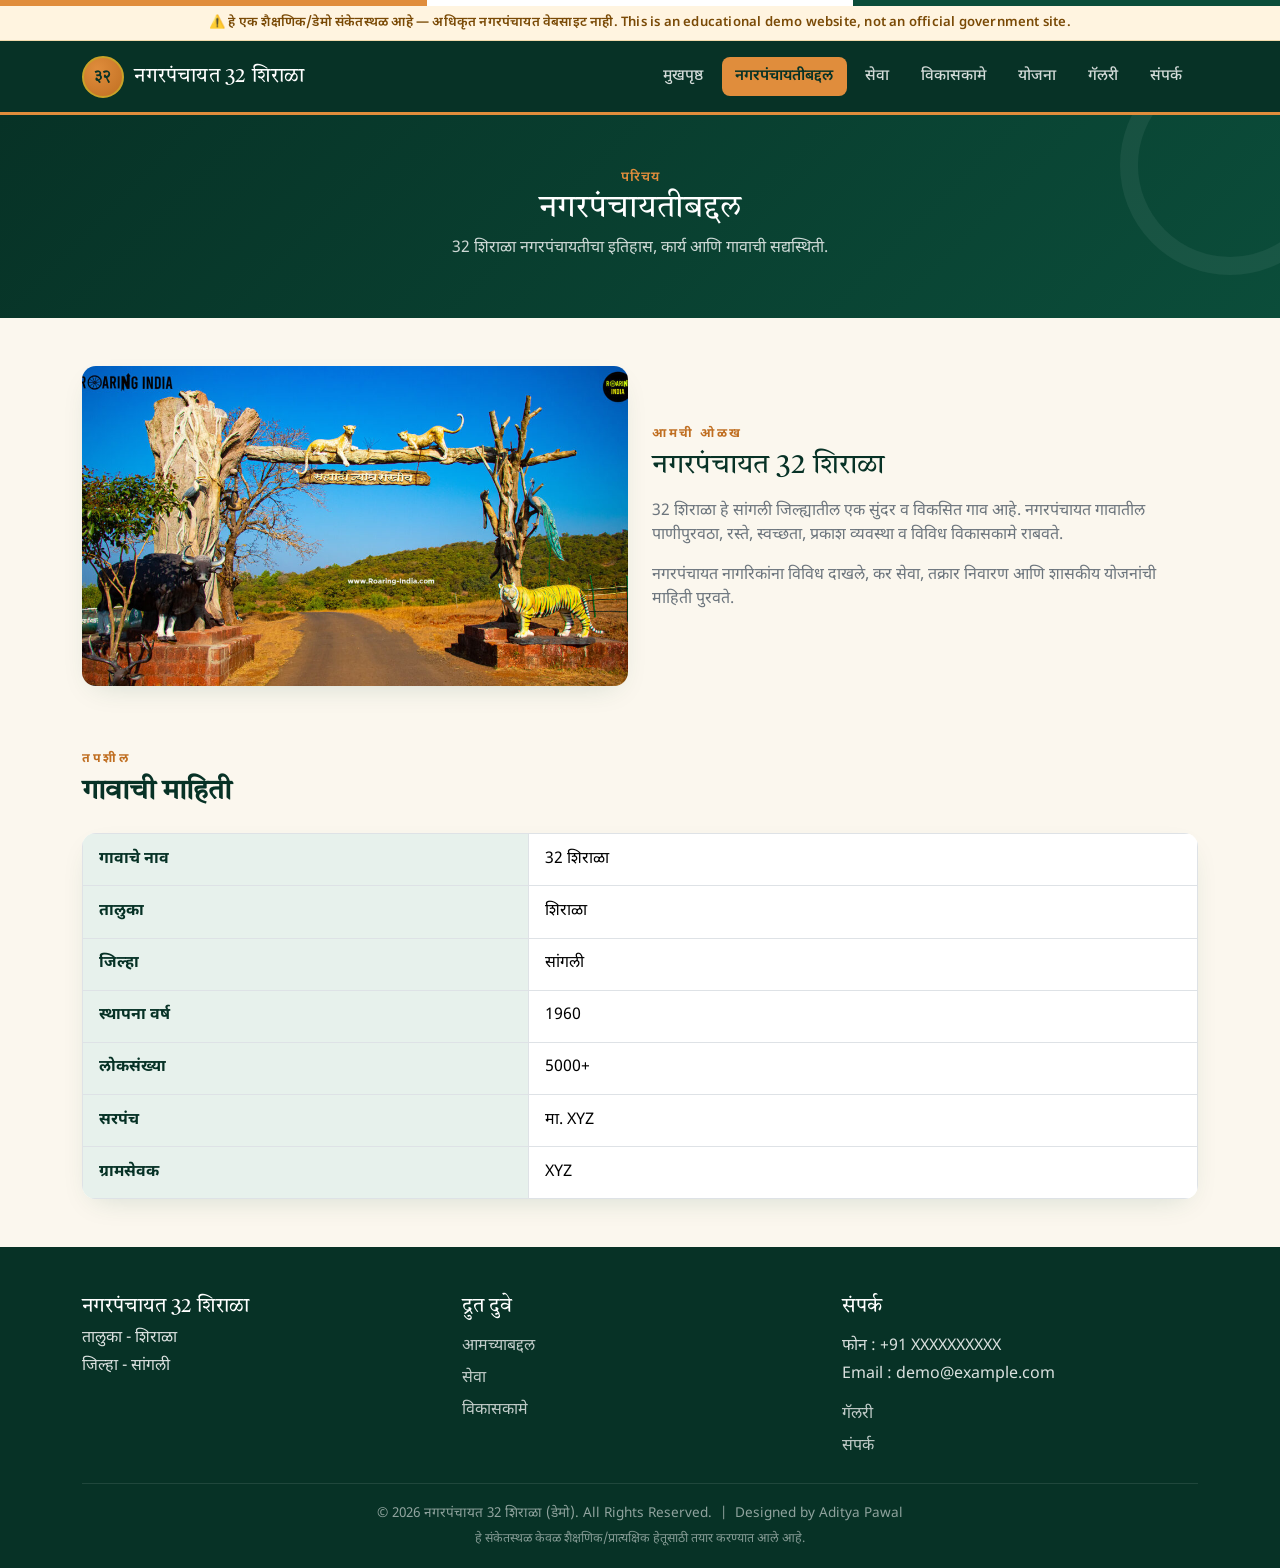
==== about.html @ 2fc0114a "Add files via upload" ====
<!DOCTYPE html>
<html lang="mr">
<head>
    <meta charset="UTF-8">
    <meta name="viewport" content="width=device-width, initial-scale=1.0">
    <meta name="robots" content="noindex, nofollow">
    <title>नगरपंचायतीबद्दल - नगरपंचायत 32 शिराळा</title>
    <link href="https://cdn.jsdelivr.net/npm/bootstrap@5.3.3/dist/css/bootstrap.min.css" rel="stylesheet">
    <link href="https://fonts.googleapis.com/css2?family=Tiro+Devanagari+Marathi&family=Noto+Sans+Devanagari:wght@400;500;600;700&display=swap" rel="stylesheet">
    <link href="css/common.css" rel="stylesheet">
    <link href="css/about.css" rel="stylesheet">
</head>
<body>
    <div class="tricolor-strip"></div>
    <div class="disclaimer-ribbon">⚠️ हे एक शैक्षणिक/डेमो संकेतस्थळ आहे — अधिकृत नगरपंचायत वेबसाइट नाही. This is an educational demo website, not an official government site.</div>
    <nav class="navbar navbar-expand-lg np-navbar">
        <div class="container">
            <a class="navbar-brand" href="index.html"><span class="np-seal">३२</span> नगरपंचायत 32 शिराळा</a>
            <button class="navbar-toggler" style="background:#fff2" data-bs-toggle="collapse" data-bs-target="#menu">
                <span class="navbar-toggler-icon"></span>
            </button>
            <div class="collapse navbar-collapse" id="menu">
                <ul class="navbar-nav ms-auto">
                    <li class="nav-item"><a class="nav-link" href="index.html">मुखपृष्ठ</a></li>
                    <li class="nav-item"><a class="nav-link active" href="about.html">नगरपंचायतीबद्दल</a></li>
                    <li class="nav-item"><a class="nav-link" href="services.html">सेवा</a></li>
                    <li class="nav-item"><a class="nav-link" href="works.html">विकासकामे</a></li>
                    <li class="nav-item"><a class="nav-link" href="schemes.html">योजना</a></li>
                    <li class="nav-item"><a class="nav-link" href="gallery.html">गॅलरी</a></li>
                    <li class="nav-item"><a class="nav-link" href="contact.html">संपर्क</a></li>
                </ul>
            </div>
        </div>
    </nav>

    <header class="page-hero text-center">
        <div class="container">
            <span class="breadcrumb-np">परिचय</span>
            <h2>नगरपंचायतीबद्दल</h2>
            <p>32 शिराळा नगरपंचायतीचा इतिहास, कार्य आणि गावाची सद्यस्थिती.</p>
        </div>
    </header>

    <div class="container mt-5">
        <div class="row align-items-center g-4">
            <div class="col-lg-6">
                <div class="about-card">
                    <img src="images/img2.jpg" alt="नगरपंचायत">
                </div>
            </div>
            <div class="col-lg-6">
                <span class="section-eyebrow">आमची ओळख</span>
                <h3 class="mb-3">नगरपंचायत 32 शिराळा</h3>
                <p class="text-secondary">32 शिराळा हे सांगली जिल्ह्यातील एक सुंदर व विकसित गाव आहे. नगरपंचायत गावातील पाणीपुरवठा, रस्ते, स्वच्छता, प्रकाश व्यवस्था व विविध विकासकामे राबवते.</p>
                <p class="text-secondary">नगरपंचायत नागरिकांना विविध दाखले, कर सेवा, तक्रार निवारण आणि शासकीय योजनांची माहिती पुरवते.</p>
            </div>
        </div>
    </div>

    <div class="container mt-5 pt-3">
        <span class="section-eyebrow d-block">तपशील</span>
        <h3 class="section-title mb-4">गावाची माहिती</h3>
        <table class="table table-bordered info-table mb-5 bg-white">
            <tr><th>गावाचे नाव</th><td>32 शिराळा</td></tr>
            <tr><th>तालुका</th><td>शिराळा</td></tr>
            <tr><th>जिल्हा</th><td>सांगली</td></tr>
            <tr><th>स्थापना वर्ष</th><td>1960</td></tr>
            <tr><th>लोकसंख्या</th><td>5000+</td></tr>
            <tr><th>सरपंच</th><td>मा. XYZ</td></tr>
            <tr><th>ग्रामसेवक</th><td>XYZ</td></tr>
        </table>
    </div>

    <footer class="np-footer">
        <div class="container">
            <div class="row g-4">
                <div class="col-md-4">
                    <h5>नगरपंचायत 32 शिराळा</h5>
                    <p class="mt-2 mb-1">तालुका - शिराळा</p>
                    <p>जिल्हा - सांगली</p>
                </div>
                <div class="col-md-4">
                    <h5>द्रुत दुवे</h5>
                    <a href="about.html" class="d-block mb-2 mt-3">आमच्याबद्दल</a>
                    <a href="services.html" class="d-block mb-2">सेवा</a>
                    <a href="works.html" class="d-block mb-2">विकासकामे</a>
                </div>
                <div class="col-md-4">
                    <h5>संपर्क</h5>
                    <p class="mt-3 mb-1">फोन : +91 XXXXXXXXXX</p>
                    <p>Email : demo@example.com</p>
                    <a href="gallery.html" class="d-block mb-2">गॅलरी</a>
                    <a href="contact.html" class="d-block">संपर्क</a>
                </div>
            </div>
            <div class="footer-bottom text-center">© 2026 नगरपंचायत 32 शिराळा (डेमो). All Rights Reserved. &nbsp;|&nbsp; Designed by Aditya Pawal<div class="footer-disclaimer">हे संकेतस्थळ केवळ शैक्षणिक/प्रात्यक्षिक हेतूसाठी तयार करण्यात आले आहे.</div></div>
        </div>
    </footer>
    <script src="https://cdn.jsdelivr.net/npm/bootstrap@5.3.3/dist/js/bootstrap.bundle.min.js"></script>
</body>
</html>
---- css/common.css ----
/* ============================================================
   नगरपंचायत 32 शिराळा — Common Design System
   Palette: Forest (governance) + Saffron (civic warmth) + Cream
   ============================================================ */

:root {
  --forest: #0b4d3a;
  --forest-dark: #073226;
  --forest-light: #e7f1ec;
  --saffron: #e08d3c;
  --saffron-dark: #c06f22;
  --gold: #c9a227;
  --cream: #fbf7ee;
  --paper: #ffffff;
  --ink: #1b2420;
  --ink-soft: #4c5a52;
  --line: #e3ddce;
  --radius: 14px;
  --shadow: 0 10px 30px -12px rgba(11, 77, 58, 0.18);
}

* { box-sizing: border-box; }

body {
  background: var(--cream);
  color: var(--ink);
  font-family: 'Noto Sans Devanagari', 'Poppins', sans-serif;
  -webkit-font-smoothing: antialiased;
}

h1, h2, h3, h4, h5,
.font-display {
  font-family: 'Tiro Devanagari Marathi', 'Noto Serif Devanagari', serif;
  color: var(--forest-dark);
}

/* Tricolor strip — the signature: every page opens under India's civic colors */
.tricolor-strip {
  height: 6px;
  width: 100%;
  background: linear-gradient(90deg, var(--saffron) 0 33.33%, #ffffff 33.33% 66.66%, var(--forest) 66.66% 100%);
}

/* ---------- Disclaimer ribbon ---------- */
.disclaimer-ribbon {
  background: #fff4e0;
  color: #7a4a06;
  text-align: center;
  font-size: 0.82rem;
  font-weight: 600;
  padding: 0.45rem 1rem;
  border-bottom: 1px solid #f0d9ad;
  letter-spacing: 0.2px;
}

.footer-disclaimer {
  font-size: 0.78rem;
  color: rgba(255,255,255,0.5);
  margin-top: 0.4rem;
}

/* ---------- Navbar ---------- */
.np-navbar {
  background: var(--forest-dark) !important;
  padding: 0.6rem 0;
  border-bottom: 3px solid var(--saffron);
}

.np-navbar .navbar-brand {
  display: flex;
  align-items: center;
  gap: 0.65rem;
  font-family: 'Tiro Devanagari Marathi', serif;
  font-size: 1.25rem;
  color: #fff !important;
  letter-spacing: 0.2px;
}

.np-seal {
  width: 42px;
  height: 42px;
  border-radius: 50%;
  background: radial-gradient(circle at 35% 30%, var(--saffron), var(--saffron-dark));
  display: flex;
  align-items: center;
  justify-content: center;
  font-weight: 700;
  color: var(--forest-dark);
  font-size: 1rem;
  border: 2px solid var(--gold);
  flex-shrink: 0;
}

.np-navbar .nav-link {
  color: rgba(255,255,255,0.82) !important;
  font-weight: 500;
  margin: 0 0.15rem;
  padding: 0.5rem 0.85rem !important;
  border-radius: 8px;
  transition: 0.25s;
  font-size: 0.96rem;
}

.np-navbar .nav-link:hover { color: #fff !important; background: rgba(255,255,255,0.08); }
.np-navbar .nav-link.active {
  color: var(--forest-dark) !important;
  background: var(--saffron);
  font-weight: 600;
}

/* ---------- Section rhythm ---------- */
.section-eyebrow {
  color: var(--saffron-dark);
  text-transform: uppercase;
  letter-spacing: 2.5px;
  font-size: 0.78rem;
  font-weight: 700;
  margin-bottom: 0.4rem;
  display: block;
}

.section-title {
  font-weight: 700;
  margin-bottom: 0.4rem;
}

.section-rule {
  width: 64px;
  height: 4px;
  border-radius: 2px;
  background: linear-gradient(90deg, var(--saffron), var(--forest));
  margin: 0 auto 2.2rem;
}

.section-rule.start { margin: 0 0 2rem; }

/* ---------- Cards ---------- */
.np-card {
  background: var(--paper);
  border: 1px solid var(--line);
  border-radius: var(--radius);
  transition: 0.3s ease;
  overflow: hidden;
}

.np-card:hover {
  transform: translateY(-6px);
  box-shadow: var(--shadow);
  border-color: transparent;
}

.np-card img { object-fit: cover; }

.np-badge-accent {
  display: inline-flex;
  align-items: center;
  justify-content: center;
  width: 52px;
  height: 52px;
  border-radius: 12px;
  background: var(--forest-light);
  color: var(--forest);
  font-size: 1.4rem;
  margin-bottom: 0.9rem;
}

/* ---------- Buttons ---------- */
.btn-np {
  background: var(--forest);
  border: none;
  color: #fff;
  font-weight: 600;
  padding: 0.55rem 1.4rem;
  border-radius: 999px;
  transition: 0.25s;
}
.btn-np:hover { background: var(--forest-dark); color: #fff; }

.btn-np-outline {
  background: transparent;
  border: 1.5px solid var(--forest);
  color: var(--forest);
  font-weight: 600;
  padding: 0.5rem 1.3rem;
  border-radius: 999px;
  transition: 0.25s;
}
.btn-np-outline:hover { background: var(--forest); color: #fff; }

/* ---------- Notice ticker (replaces <marquee>) ---------- */
.ticker-bar {
  background: var(--forest-dark);
  color: #fff;
  overflow: hidden;
  white-space: nowrap;
  position: relative;
}
.ticker-label {
  background: var(--saffron);
  color: var(--forest-dark);
  font-weight: 700;
  padding: 0.5rem 1.1rem;
  flex-shrink: 0;
  font-size: 0.88rem;
  letter-spacing: 0.5px;
}
.ticker-track {
  display: inline-block;
  padding-left: 100%;
  animation: ticker-scroll 26s linear infinite;
  font-size: 0.92rem;
}
.ticker-track span { margin-right: 3.5rem; opacity: 0.95; }
@keyframes ticker-scroll {
  0% { transform: translateX(0); }
  100% { transform: translateX(-100%); }
}
@media (prefers-reduced-motion: reduce) {
  .ticker-track { animation: none; }
}

/* ---------- Footer ---------- */
.np-footer {
  background: var(--forest-dark);
  color: rgba(255,255,255,0.85);
  padding: 3rem 0 1.2rem;
}
.np-footer h5 { color: #fff; font-family: 'Tiro Devanagari Marathi', serif; }
.np-footer a {
  color: rgba(255,255,255,0.75);
  text-decoration: none;
  transition: 0.2s;
}
.np-footer a:hover { color: var(--saffron); padding-left: 3px; }
.np-footer hr { border-color: rgba(255,255,255,0.15); }
.footer-bottom {
  font-size: 0.85rem;
  color: rgba(255,255,255,0.55);
  padding-top: 1.2rem;
  margin-top: 1.5rem;
  border-top: 1px solid rgba(255,255,255,0.1);
}

/* ---------- Page header (inner pages) ---------- */
.page-hero {
  background: linear-gradient(135deg, var(--forest-dark), var(--forest));
  color: #fff;
  padding: 3.2rem 0 3.6rem;
  position: relative;
  overflow: hidden;
}
.page-hero::after {
  content: "";
  position: absolute;
  right: -60px; top: -60px;
  width: 220px; height: 220px;
  border-radius: 50%;
  border: 18px solid rgba(255,255,255,0.06);
}
.page-hero h2 { color: #fff; margin-bottom: 0.5rem; }
.page-hero p { color: rgba(255,255,255,0.8); max-width: 640px; margin: 0 auto; }
.breadcrumb-np { color: var(--saffron); font-size: 0.85rem; letter-spacing: 1px; text-transform: uppercase; font-weight: 600; }

.container-np { max-width: 1140px; }
---- css/about.css ----
.about-card { border-radius: var(--radius); overflow: hidden; box-shadow: var(--shadow); }
.about-card img { height: 320px; object-fit: cover; width: 100%; }
.info-table th { background: var(--forest-light); color: var(--forest-dark); width: 40%; }
.info-table td, .info-table th { padding: 0.85rem 1rem; vertical-align: middle; }
.info-table { border-radius: var(--radius); overflow: hidden; box-shadow: var(--shadow); }
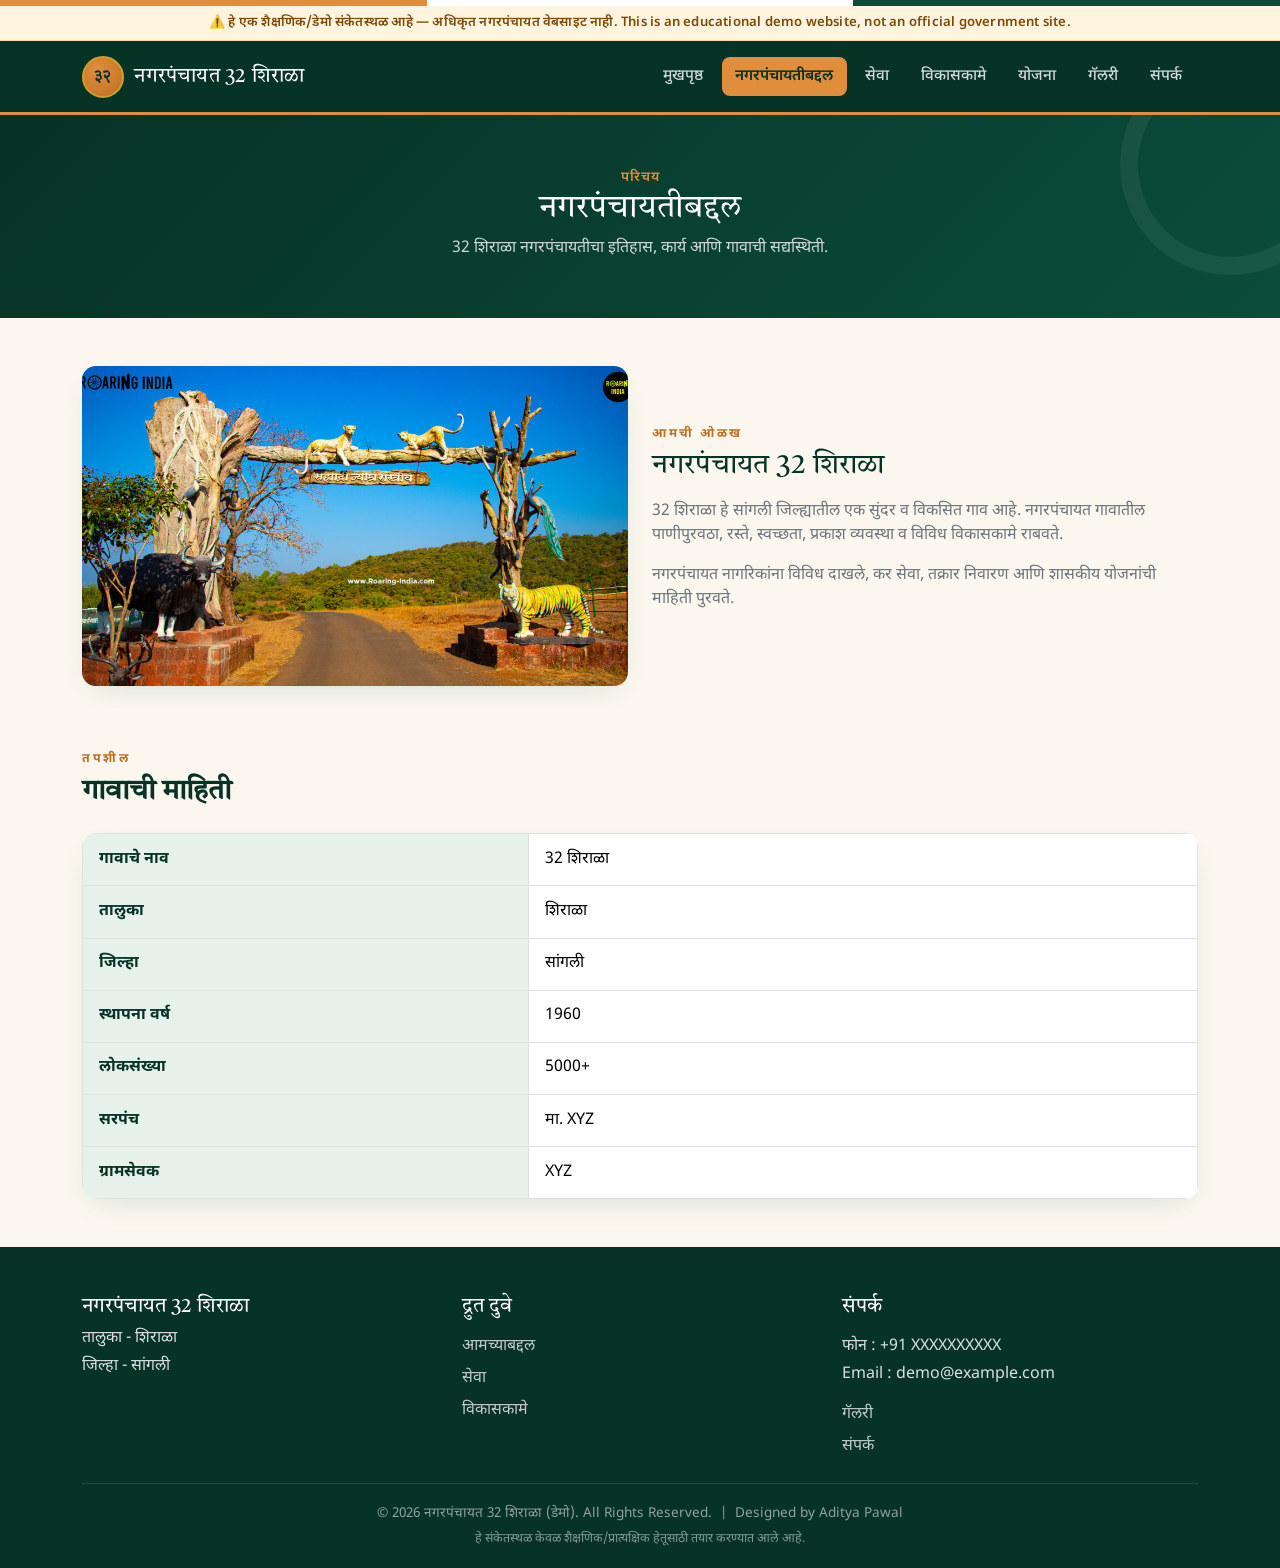
==== commit c69eb93d: "Add files via upload" ====
--- a/about.html
+++ b/about.html
@@ -4,6 +4,7 @@
     <meta charset="UTF-8">
     <meta name="viewport" content="width=device-width, initial-scale=1.0">
     <meta name="robots" content="noindex, nofollow">
+    <link rel="icon" href="data:image/svg+xml,<svg xmlns=%22http://www.w3.org/2000/svg%22 viewBox=%220 0 100 100%22><circle cx=%2250%22 cy=%2250%22 r=%2245%22 fill=%22%230b4d3a%22/><text x=%2250%22 y=%2262%22 font-size=%2240%22 text-anchor=%22middle%22 fill=%22%23e08d3c%22>32</text></svg>">
     <title>नगरपंचायतीबद्दल - नगरपंचायत 32 शिराळा</title>
     <link href="https://cdn.jsdelivr.net/npm/bootstrap@5.3.3/dist/css/bootstrap.min.css" rel="stylesheet">
     <link href="https://fonts.googleapis.com/css2?family=Tiro+Devanagari+Marathi&family=Noto+Sans+Devanagari:wght@400;500;600;700&display=swap" rel="stylesheet">
@@ -13,10 +14,10 @@
 <body>
     <div class="tricolor-strip"></div>
     <div class="disclaimer-ribbon">⚠️ हे एक शैक्षणिक/डेमो संकेतस्थळ आहे — अधिकृत नगरपंचायत वेबसाइट नाही. This is an educational demo website, not an official government site.</div>
-    <nav class="navbar navbar-expand-lg np-navbar">
+    <nav class="navbar navbar-expand-lg navbar-dark np-navbar">
         <div class="container">
             <a class="navbar-brand" href="index.html"><span class="np-seal">३२</span> नगरपंचायत 32 शिराळा</a>
-            <button class="navbar-toggler" style="background:#fff2" data-bs-toggle="collapse" data-bs-target="#menu">
+            <button class="navbar-toggler" data-bs-toggle="collapse" data-bs-target="#menu">
                 <span class="navbar-toggler-icon"></span>
             </button>
             <div class="collapse navbar-collapse" id="menu">
@@ -45,7 +46,7 @@
         <div class="row align-items-center g-4">
             <div class="col-lg-6">
                 <div class="about-card">
-                    <img src="images/img2.jpg" alt="नगरपंचायत">
+                    <img src="images/img2.jpg" class="w-100" alt="नगरपंचायत कार्यालय">
                 </div>
             </div>
             <div class="col-lg-6">
@@ -60,15 +61,17 @@
     <div class="container mt-5 pt-3">
         <span class="section-eyebrow d-block">तपशील</span>
         <h3 class="section-title mb-4">गावाची माहिती</h3>
-        <table class="table table-bordered info-table mb-5 bg-white">
-            <tr><th>गावाचे नाव</th><td>32 शिराळा</td></tr>
-            <tr><th>तालुका</th><td>शिराळा</td></tr>
-            <tr><th>जिल्हा</th><td>सांगली</td></tr>
-            <tr><th>स्थापना वर्ष</th><td>1960</td></tr>
-            <tr><th>लोकसंख्या</th><td>5000+</td></tr>
-            <tr><th>सरपंच</th><td>मा. XYZ</td></tr>
-            <tr><th>ग्रामसेवक</th><td>XYZ</td></tr>
-        </table>
+        <div class="table-card mb-5">
+            <table class="table table-bordered info-table mb-0 bg-white">
+                <tr><th>गावाचे नाव</th><td>32 शिराळा</td></tr>
+                <tr><th>तालुका</th><td>शिराळा</td></tr>
+                <tr><th>जिल्हा</th><td>सांगली</td></tr>
+                <tr><th>स्थापना वर्ष</th><td>1960</td></tr>
+                <tr><th>लोकसंख्या</th><td>5000+</td></tr>
+                <tr><th>सरपंच</th><td>मा. XYZ</td></tr>
+                <tr><th>ग्रामसेवक</th><td>XYZ</td></tr>
+            </table>
+        </div>
     </div>
 
     <footer class="np-footer">
--- a/css/common.css
+++ b/css/common.css
@@ -21,6 +21,8 @@
 
 * { box-sizing: border-box; }
 
+html { scroll-behavior: smooth; }
+
 body {
   background: var(--cream);
   color: var(--ink);
@@ -262,3 +264,13 @@
 .breadcrumb-np { color: var(--saffron); font-size: 0.85rem; letter-spacing: 1px; text-transform: uppercase; font-weight: 600; }
 
 .container-np { max-width: 1140px; }
+
+/* ---------- Table wrapper (fixes bordered-table corner clipping) ---------- */
+.table-card {
+  border-radius: var(--radius);
+  overflow: hidden;
+  box-shadow: var(--shadow);
+  background: var(--paper);
+}
+.table-card table { margin-bottom: 0; }
+
--- a/css/about.css
+++ b/css/about.css
@@ -2,4 +2,3 @@
 .about-card img { height: 320px; object-fit: cover; width: 100%; }
 .info-table th { background: var(--forest-light); color: var(--forest-dark); width: 40%; }
 .info-table td, .info-table th { padding: 0.85rem 1rem; vertical-align: middle; }
-.info-table { border-radius: var(--radius); overflow: hidden; box-shadow: var(--shadow); }
